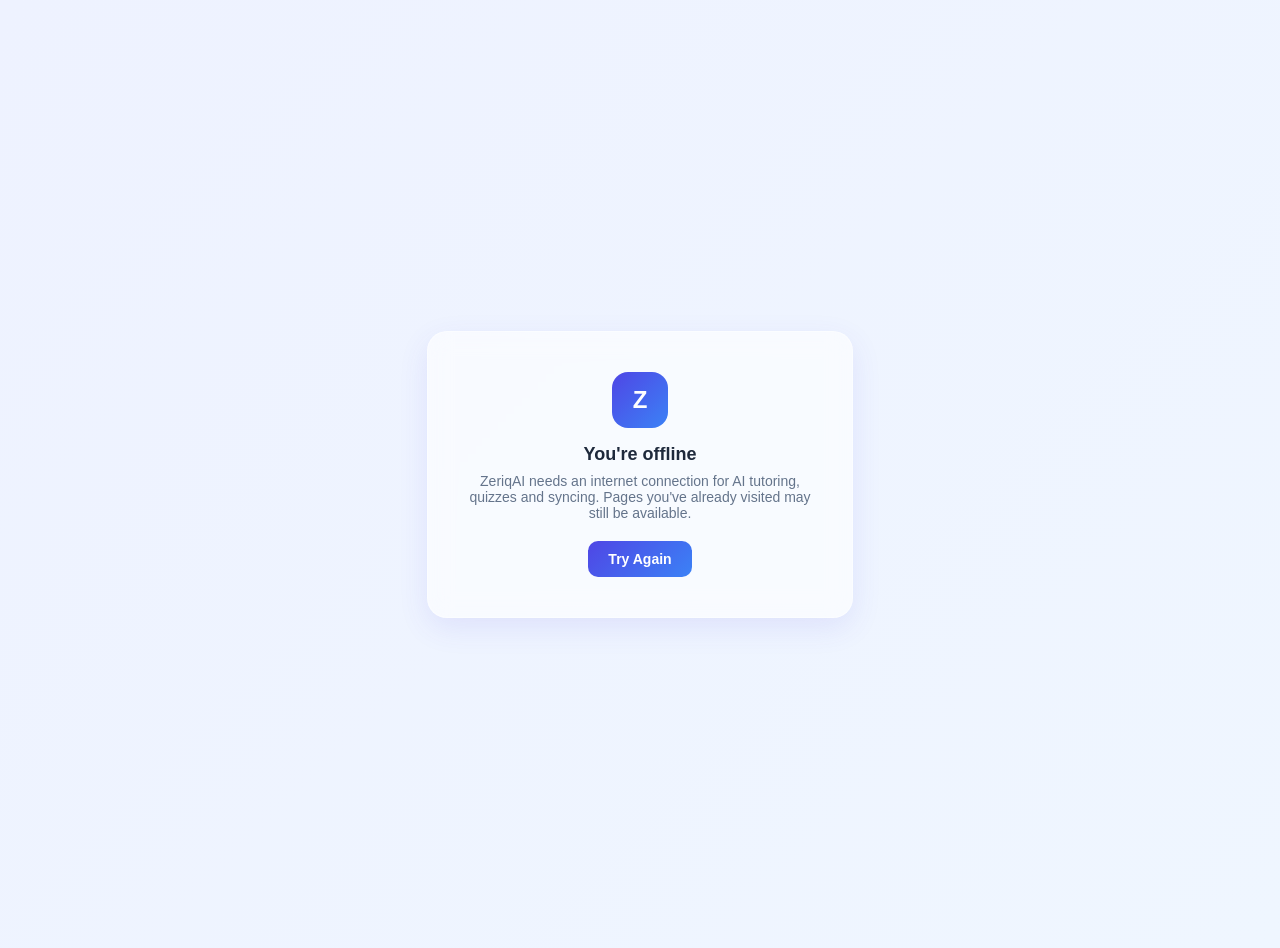
==== public/offline.html @ 751e3d37 "Add files via upload" ====
<!doctype html>
<html lang="en">
  <head>
    <meta charset="UTF-8" />
    <meta name="viewport" content="width=device-width, initial-scale=1.0" />
    <title>ZeriqAI – Offline</title>
    <style>
      body {
        margin: 0;
        min-height: 100vh;
        display: flex;
        align-items: center;
        justify-content: center;
        background: linear-gradient(135deg, #eef2ff, #eff6ff);
        font-family: -apple-system, BlinkMacSystemFont, "Segoe UI", Roboto, sans-serif;
        color: #1e293b;
        text-align: center;
        padding: 24px;
      }
      .card {
        background: rgba(255, 255, 255, 0.6);
        backdrop-filter: blur(12px);
        border: 1px solid rgba(255, 255, 255, 0.4);
        border-radius: 20px;
        padding: 40px 32px;
        max-width: 360px;
        box-shadow: 0 10px 30px rgba(79, 70, 229, 0.1);
      }
      .logo {
        width: 56px;
        height: 56px;
        border-radius: 16px;
        background: linear-gradient(135deg, #4f46e5, #3b82f6);
        color: white;
        font-weight: 700;
        font-size: 24px;
        display: flex;
        align-items: center;
        justify-content: center;
        margin: 0 auto 16px;
      }
      h1 { font-size: 18px; margin: 0 0 8px; }
      p { font-size: 14px; color: #64748b; margin: 0 0 20px; }
      button {
        background: linear-gradient(135deg, #4f46e5, #3b82f6);
        color: white;
        border: none;
        padding: 10px 20px;
        border-radius: 10px;
        font-size: 14px;
        font-weight: 600;
        cursor: pointer;
      }
    </style>
  </head>
  <body>
    <div class="card">
      <div class="logo">Z</div>
      <h1>You're offline</h1>
      <p>ZeriqAI needs an internet connection for AI tutoring, quizzes and syncing. Pages you've already visited may still be available.</p>
      <button onclick="location.reload()">Try Again</button>
    </div>
  </body>
</html>
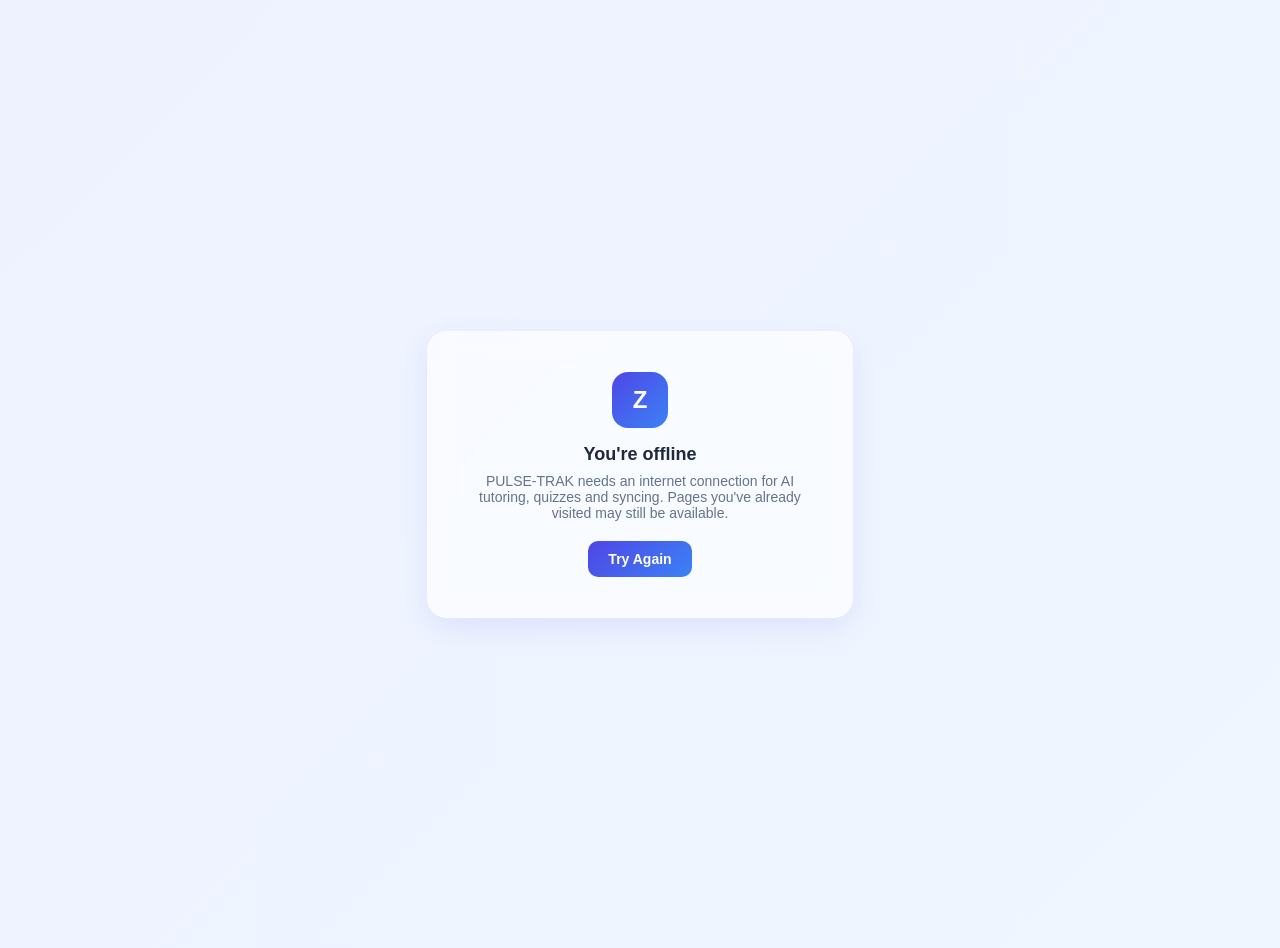
==== commit ca56d511: "Update offline.html" ====
--- a/public/offline.html
+++ b/public/offline.html
@@ -3,7 +3,7 @@
   <head>
     <meta charset="UTF-8" />
     <meta name="viewport" content="width=device-width, initial-scale=1.0" />
-    <title>ZeriqAI – Offline</title>
+    <title>PULSE_TRAK – Offline</title>
     <style>
       body {
         margin: 0;
@@ -57,7 +57,7 @@
     <div class="card">
       <div class="logo">Z</div>
       <h1>You're offline</h1>
-      <p>ZeriqAI needs an internet connection for AI tutoring, quizzes and syncing. Pages you've already visited may still be available.</p>
+      <p>PULSE-TRAK needs an internet connection for AI tutoring, quizzes and syncing. Pages you've already visited may still be available.</p>
       <button onclick="location.reload()">Try Again</button>
     </div>
   </body>
